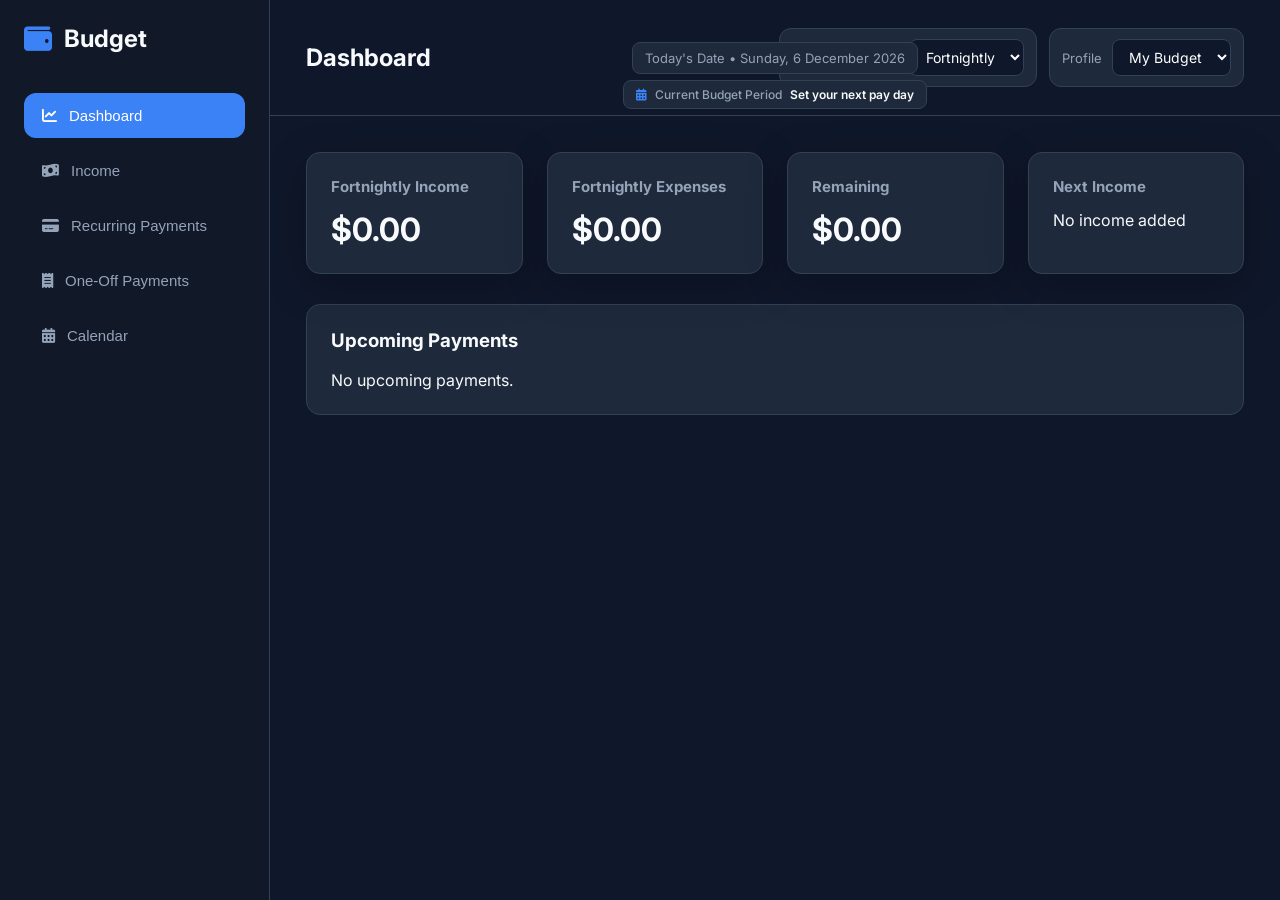
==== secondary/index.html @ ac541677 "Add files via upload" ====
<!DOCTYPE html>
<html lang="en">
<head>

    <meta charset="UTF-8">
    <meta name="viewport" content="width=device-width, initial-scale=1.0">

    <title>Budget </title>

    <link rel="stylesheet" href="style.css">

    <link rel="preconnect" href="https://fonts.googleapis.com">
    <link rel="preconnect" href="https://fonts.gstatic.com" crossorigin>

    <link href="https://fonts.googleapis.com/css2?family=Inter:wght@300;400;500;600;700&display=swap" rel="stylesheet">

    <link rel="stylesheet"
          href="https://cdnjs.cloudflare.com/ajax/libs/font-awesome/6.7.2/css/all.min.css">

</head>

<body>

<div class="app">

    <!-- ===================================== -->
    <!-- SIDEBAR -->
    <!-- ===================================== -->

    <aside class="sidebar">

        <div class="logo">

            <i class="fa-solid fa-wallet"></i>

            <h1>Budget</h1>

        </div>

        <nav>

            <button class="nav-btn active"
                    data-page="dashboard">

                <i class="fa-solid fa-chart-line"></i>

                Dashboard

            </button>

            <button class="nav-btn"
                    data-page="income">

                <i class="fa-solid fa-money-bill-wave"></i>

                Income

            </button>

            <button class="nav-btn"
                    data-page="payments">

                <i class="fa-solid fa-credit-card"></i>

                Recurring Payments

            </button>

			<button class="nav-btn"
					data-page="oneoff">

				<i class="fa-solid fa-receipt"></i>

				One-Off Payments

			</button>

            <button class="nav-btn"
                    data-page="calendar">

                <i class="fa-solid fa-calendar-days"></i>

                Calendar

            </button>

        </nav>

    </aside>

    <!-- ===================================== -->
    <!-- MAIN CONTENT -->
    <!-- ===================================== -->

    <main class="main">

        <header class="topbar">

    <h2 id="pageTitle">
        Dashboard
    </h2>

		<div class="topbar-right">

		<!-- Budget Schedule -->
		<div class="schedule-selector">

			<label for="budgetSchedule">
				Budget Schedule
			</label>

			<select id="budgetSchedule">

				<option value="Weekly">
					Weekly
				</option>

				<option value="Fortnightly" selected>
					Fortnightly
				</option>

				<option value="Monthly">
					Monthly
				</option>

			</select>

		</div>


		<!-- Profile -->
		<div class="profile-selector">

			<label for="profileSelector">
				Profile
			</label>

			<select id="profileSelector">

				<option value="default">
					My Budget
				</option>

			</select>

		</div>


		<span id="currentDate"></span>

	</div>

    <div class="budget-period">

        <i class="fa-solid fa-calendar-days"></i>

        <span>Current Budget Period</span>

        <strong id="currentBudgetPeriod">
            —
        </strong>

    </div>

</header>

        <!-- ================================ -->
        <!-- DASHBOARD -->
        <!-- ================================ -->

        <section
            id="dashboard"
            class="page active">

			
            <div class="dashboard-cards">

                <div class="card">

                    <h3 id="incomePeriodLabel">
					Fortnightly Income
					</h3>

                    <h2 id="monthlyIncome">$0.00</h2>

                </div>

                <div class="card">

                    <h3 id="paymentsPeriodLabel">
					Fortnightly Expenses
					</h3>

                    <h2 id="monthlyPayments">$0.00</h2>

                </div>

                <div class="card">

                    <h3>Remaining</h3>

                    <h2 id="remainingIncome">$0.00</h2>

                </div>

                <div class="card">

                    <h3>Next Income</h3>

                    <div id="nextIncome">

                        No income added

                    </div>

                </div>

            </div>

            <div class="panel">

                <div class="panel-header">

                    <h3>

                        Upcoming Payments

                    </h3>

                </div>

                <div id="upcomingPayments">

                </div>

            </div>

        </section>

        <!-- ================================ -->
        <!-- INCOME -->
        <!-- ================================ -->

        <section
            id="income"
            class="page">

            <div class="page-header">

                <h3>Income</h3>

                <button
                    id="addIncomeBtn"
                    class="primary-btn">

                    <i class="fa-solid fa-plus"></i>

                    Add Income

                </button>

            </div>

            <table class="data-table">

                <thead>

                <tr>

                    <th>Name</th>

                    <th>Amount</th>

                    <th>Frequency</th>

                    <th>Next Payment</th>

                    <th>Actions</th>

                </tr>

                </thead>

                <tbody id="incomeTable">

                </tbody>

            </table>

        </section>

        <!-- ================================ -->
        <!-- PAYMENTS -->
        <!-- ================================ -->

        <section
            id="payments"
            class="page">

            <div class="page-header">

                <h3>Recurring Payments</h3>

                <button
                    id="addPaymentBtn"
                    class="primary-btn">

                    <i class="fa-solid fa-plus"></i>

                    Add Payment

                </button>

            </div>

            <table class="data-table" id="paymentsTable">

                <thead>

                <tr>

                    <th>Name</th>

                    <th>Amount</th>

                    <th>Frequency</th>

                    <th>Next Due</th>

                    <th>Paid</th>

                    <th>Actions</th>

                </tr>

                </thead>

                <tbody id="paymentTable">

                </tbody>

            </table>

        </section>

		<!-- ================================ -->
		<!-- ONE-OFF PAYMENTS -->
		<!-- ================================ -->

		<section
			id="oneoff"
			class="page">

			<div class="page-header">

				<h3>One-Off Payments</h3>

				<button
					id="addOneOffBtn"
					class="primary-btn">

					<i class="fa-solid fa-plus"></i>

					Add One-Off Payment

				</button>

			</div>

			<table class="data-table">

				<thead>

				<tr>

					<th>Name</th>

					<th>Amount</th>

					<th>Date</th>

					<th>Actions</th>

				</tr>

				</thead>

				<tbody id="oneOffTable">

				</tbody>

			</table>

		</section>

        <!-- ================================ -->
        <!-- CALENDAR -->
        <!-- ================================ -->

        <section
            id="calendar"
            class="page">

            <div class="calendar-header">

                <button id="previousMonth">

                    <i class="fa-solid fa-chevron-left"></i>

                </button>

                <h2 id="calendarMonth">

                    July 2026

                </h2>

                <button id="nextMonth">

                    <i class="fa-solid fa-chevron-right"></i>

                </button>

            </div>

            <div
                class="calendar-grid"
                id="calendarGrid">

            </div>

        </section>

    </main>

</div>

<!-- ===================================== -->
<!-- MODAL -->
<!-- ===================================== -->

<div
    id="modal"
    class="modal hidden">

    <div class="modal-content">

        <h2 id="modalTitle">

            Add Item

        </h2>

        <form id="itemForm">

            <div class="form-group">

                <label>Name</label>

                <input
                    type="text"
                    id="itemName"
                    required>

            </div>

            <div class="form-group">

                <label>Amount</label>

                <input
                    type="number"
                    id="itemAmount"
                    step="0.01"
                    required>

            </div>

            <div class="form-group" id="frequencyGroup">

                <label>Frequency</label>

                <select id="itemFrequency">

                    <option>Weekly</option>

                    <option>Fortnightly</option>

                    <option>Monthly</option>

                    <option>Quarterly</option>

                    <option>Yearly</option>

                </select>

            </div>

            <div class="form-group">

                <label id="itemDateLabel">Next Date</label>

                <input
                    type="date"
                    id="itemDate"
                    required>

            </div>

            <div class="modal-buttons">

                <button
                    type="button"
                    id="cancelBtn"
                    class="secondary-btn">

                    Cancel

                </button>

                <button
                    type="submit"
                    class="primary-btn">

                    Save

                </button>

            </div>

        </form>

    </div>

</div>

<script src="app.js"></script>

</body>
</html>
---- secondary/style.css ----
/* ==========================================================
   Budget Dashboard
   style.css
========================================================== */

:root{

    --bg:#0f172a;
    --sidebar:#111827;
    --panel:#1e293b;
    --panel-hover:#273549;

    --border:#334155;

    --primary:#3b82f6;
    --primary-hover:#2563eb;

    --success:#22c55e;
    --warning:#f59e0b;
    --danger:#ef4444;

    --text:#f8fafc;
    --text-muted:#94a3b8;

    --radius:14px;

    --shadow:
        0 12px 40px rgba(0,0,0,.25);

    --transition:.25s ease;

}

/* ==========================================================
   RESET
========================================================== */

*{

    margin:0;
    padding:0;
    box-sizing:border-box;

}

body{

    font-family:'Inter',sans-serif;

    background:var(--bg);

    color:var(--text);

    overflow:hidden;

}

/* ==========================================================
   LAYOUT
========================================================== */

.app{

    display:grid;

    grid-template-columns:270px 1fr;

    height:100vh;

}

/* ==========================================================
   SIDEBAR
========================================================== */

.sidebar{

    background:var(--sidebar);

    border-right:1px solid var(--border);

    display:flex;

    flex-direction:column;

    padding:24px;

}

.logo{

    display:flex;

    align-items:center;

    gap:12px;

    margin-bottom:40px;

}

.logo i{

    color:var(--primary);

    font-size:28px;

}

.logo h1{

    font-size:24px;

    font-weight:700;

}

.sidebar nav{

    display:flex;

    flex-direction:column;

    gap:10px;

}

.nav-btn{

    border:none;

    background:none;

    color:var(--text-muted);

    padding:14px 18px;

    border-radius:12px;

    cursor:pointer;

    display:flex;

    align-items:center;

    gap:12px;

    font-size:15px;

    transition:var(--transition);

}

.nav-btn:hover{

    background:rgba(255,255,255,.05);

    color:white;

}

.nav-btn.active{

    background:var(--primary);

    color:white;

}

/* ==========================================================
   MAIN
========================================================== */

.main{

    display:flex;

    flex-direction:column;

    overflow:hidden;

}

/* ==========================================================
   TOPBAR
========================================================== */

.topbar {
    position:relative;
    display:flex;
    justify-content:space-between;
    align-items:center;
    padding:28px 36px;
    border-bottom:1px solid var(--border);
}

.topbar-right {
    display:flex;
    align-items:center;
    gap:12px;
}

#currentDate {
    position:absolute;
    left:50%;
    transform:translateX(-50%);

    background:var(--panel);
    border:1px solid var(--border);
    border-radius:8px;

    padding:7px 12px;

    color:var(--text-muted);
    font-size:13px;
}

/* ==========================================================
   PAGES
========================================================== */

.page{

    display:none;

    overflow:auto;

    padding:36px;

    height:100%;

}

.page.active{

    display:block;

}

/* ==========================================================
   PAGE HEADER
========================================================== */

.page-header{

    display:flex;

    justify-content:space-between;

    align-items:center;

    margin-bottom:25px;

}

/* ==========================================================
   BUTTONS
========================================================== */

.primary-btn,
.secondary-btn{

    border:none;

    padding:12px 20px;

    border-radius:10px;

    cursor:pointer;

    font-size:14px;

    transition:var(--transition);

}

.primary-btn{

    background:var(--primary);

    color:white;

}

.primary-btn:hover{

    background:var(--primary-hover);

}

.secondary-btn{

    background:#374151;

    color:white;

}

.secondary-btn:hover{

    background:#475569;

}

/* ==========================================================
   DASHBOARD
========================================================== */

.dashboard-cards{

    display:grid;

    grid-template-columns:repeat(4,1fr);

    gap:24px;

    margin-bottom:30px;

}

.card{

    background:var(--panel);

    border:1px solid var(--border);

    border-radius:var(--radius);

    padding:24px;

    box-shadow:var(--shadow);

}

.card h3{

    color:var(--text-muted);

    font-size:15px;

    margin-bottom:14px;

}

.card h2{

    font-size:32px;

}

.panel{

    background:var(--panel);

    border:1px solid var(--border);

    border-radius:var(--radius);

    padding:24px;

}

.panel-header{

    margin-bottom:18px;

}

/* ==========================================================
   TABLES
========================================================== */

.data-table{

    width:100%;

    border-collapse:collapse;

    background:var(--panel);

    border-radius:var(--radius);

    overflow:hidden;

}

.data-table th{

    background:#243244;

    text-align:left;

    padding:18px;

    font-weight:600;

}

.data-table td{

    padding:18px;

    border-top:1px solid var(--border);

}

.data-table tbody tr{

    transition:var(--transition);

}

.data-table tbody tr:hover{

    background:rgba(255,255,255,.04);

}

/* ==========================================================
   ACTION BUTTONS
========================================================== */

.action-btn{

    width:38px;

    height:38px;

    border:none;

    border-radius:8px;

    cursor:pointer;

    color:white;

    margin-right:6px;

}

.edit-btn{

    background:var(--primary);

}

.delete-btn{

    background:var(--danger);

}

.paid-btn{

    background:var(--success);

}

/* ==========================================================
   CALENDAR
========================================================== */

.calendar-header{

    display:flex;

    justify-content:center;

    align-items:center;

    gap:20px;

    margin-bottom:24px;

}

.calendar-header button{

    width:42px;

    height:42px;

    border:none;

    border-radius:10px;

    background:var(--panel);

    color:white;

    cursor:pointer;

}

.calendar-grid{

    display:grid;

    grid-template-columns:repeat(7,1fr);

    gap:12px;

}

.calendar-day{

    min-height:130px;

    background:var(--panel);

    border:1px solid var(--border);

    border-radius:12px;

    padding:12px;

}

.calendar-number{

    font-weight:700;

    margin-bottom:8px;

}

.calendar-event{

    font-size:12px;

    padding:4px 8px;

    border-radius:6px;

    margin-top:6px;

    overflow:hidden;

    white-space:nowrap;

    text-overflow:ellipsis;

}

.calendar-event.income-event {

    background:var(--success);

    color:white;
}

.calendar-event.payment-event {

    background:var(--danger);

    color:white;
}

.calendar-event.oneoff-event {

    background:#a855f7;

    color:white;

}

.schedule-selector {

    display:flex;

    align-items:center;

    gap:10px;

    background:var(--panel);

    border:1px solid var(--border);

    border-radius:12px;

    padding:10px 12px;

}

.schedule-selector label {

    color:var(--text-muted);

    font-size:13px;

}

.schedule-selector select {

    background:#0f172a;

    color:white;

    border:1px solid var(--border);

    border-radius:8px;

    padding:8px 12px;

    font-size:14px;

    font-family:'Inter',sans-serif;

    cursor:pointer;

    outline:none;

}

	.schedule-selector input[type="date"] {

    background:#0f172a;

    color:white;

    border:1px solid var(--border);

    border-radius:8px;

    padding:8px 12px;

    font-size:14px;

    font-family:'Inter',sans-serif;

    cursor:pointer;

    outline:none;

}

/* ==========================================================
   PROFILE SELECTOR
========================================================== */

.profile-selector {

    display:flex;

    align-items:center;

    gap:10px;

    background:var(--panel);

    border:1px solid var(--border);

    border-radius:12px;

    padding:10px 12px;

}

.profile-selector label {

    color:var(--text-muted);

    font-size:13px;

}

.profile-selector select {

    background:#0f172a;

    color:white;

    border:1px solid var(--border);

    border-radius:8px;

    padding:8px 12px;

    font-size:14px;

    font-family:'Inter',sans-serif;

    cursor:pointer;

    outline:none;

}

/* ==========================================================
   CURRENT BUDGET PERIOD
========================================================== */

.budget-period {

    position:absolute;

    left:50%;

    top:80px;

    transform:translateX(-50%);

    display:flex;

    align-items:center;

    gap:8px;

    padding:6px 12px;

    background:var(--panel);

    border:1px solid var(--border);

    border-radius:8px;

    color:var(--text-muted);

    font-size:12px;

    white-space:nowrap;

}

.budget-period i {

    color:var(--primary);

    font-size:12px;

}

.budget-period span {

    color:var(--text-muted);

    font-weight:500;

}

.budget-period strong {

    color:var(--text);

    font-weight:600;

}

/* ==========================================================
   MODAL
========================================================== */

.modal{

    position:fixed;

    inset:0;

    background:rgba(0,0,0,.65);

    display:flex;

    justify-content:center;

    align-items:center;

    z-index:999;

}

.hidden{

    display:none;

}

.modal-content{

    width:450px;

    background:var(--panel);

    border-radius:16px;

    padding:28px;

    border:1px solid var(--border);

    box-shadow:var(--shadow);

}

.modal-content h2{

    margin-bottom:24px;

}

.form-group{

    display:flex;

    flex-direction:column;

    margin-bottom:18px;

}

.form-group label{

    margin-bottom:8px;

    color:var(--text-muted);

}

.form-group input,
.form-group select{

    background:#0f172a;

    color:white;

    border:1px solid var(--border);

    border-radius:10px;

    padding:12px;

    font-size:15px;

}

.form-group input:focus,
.form-group select:focus{

    outline:none;

    border-color:var(--primary);

}

.modal-buttons{

    display:flex;

    justify-content:flex-end;

    gap:12px;

    margin-top:26px;

}

/* ==========================================================
   UPCOMING PAYMENTS
========================================================== */

.payment-item{

    display:flex;

    justify-content:space-between;

    align-items:center;

    padding:16px 0;

    border-bottom:1px solid rgba(255,255,255,.08);

}

.payment-item:last-child{

    border-bottom:none;

}

.payment-status{

    font-size:13px;

    font-weight:600;

}

.status-good{

    color:var(--success);

}

.status-warning{

    color:var(--warning);

}

.status-danger{

    color:var(--danger);

}

/* ==========================================================
   SCROLLBAR
========================================================== */

::-webkit-scrollbar{

    width:10px;

}

::-webkit-scrollbar-track{

    background:#0b1220;

}

::-webkit-scrollbar-thumb{

    background:#334155;

    border-radius:20px;

}

::-webkit-scrollbar-thumb:hover{

    background:#475569;

}

/* ==========================================================
   RESPONSIVE
========================================================== */

@media(max-width:1100px){

    .dashboard-cards{

        grid-template-columns:repeat(2,1fr);

    }

}

@media(max-width:850px){

    .app{

        grid-template-columns:1fr;

    }

    .sidebar{

        flex-direction:row;

        justify-content:space-around;

        align-items:center;

        padding:15px;

    }

    .logo{

        display:none;

    }

    .sidebar nav{

        flex-direction:row;

        width:100%;

        justify-content:space-around;

    }

    .nav-btn{

        flex-direction:column;

        gap:6px;

        font-size:12px;

    }

    .dashboard-cards{

        grid-template-columns:1fr;

    }

    .calendar-grid{

        grid-template-columns:repeat(2,1fr);

    }

}

@media(max-width:600px){

    .calendar-grid{

        grid-template-columns:1fr;

    }

}

/* Hide Paid column */
#paymentsTable th:nth-child(5),
#paymentsTable td:nth-child(5) {
    display: none;
}
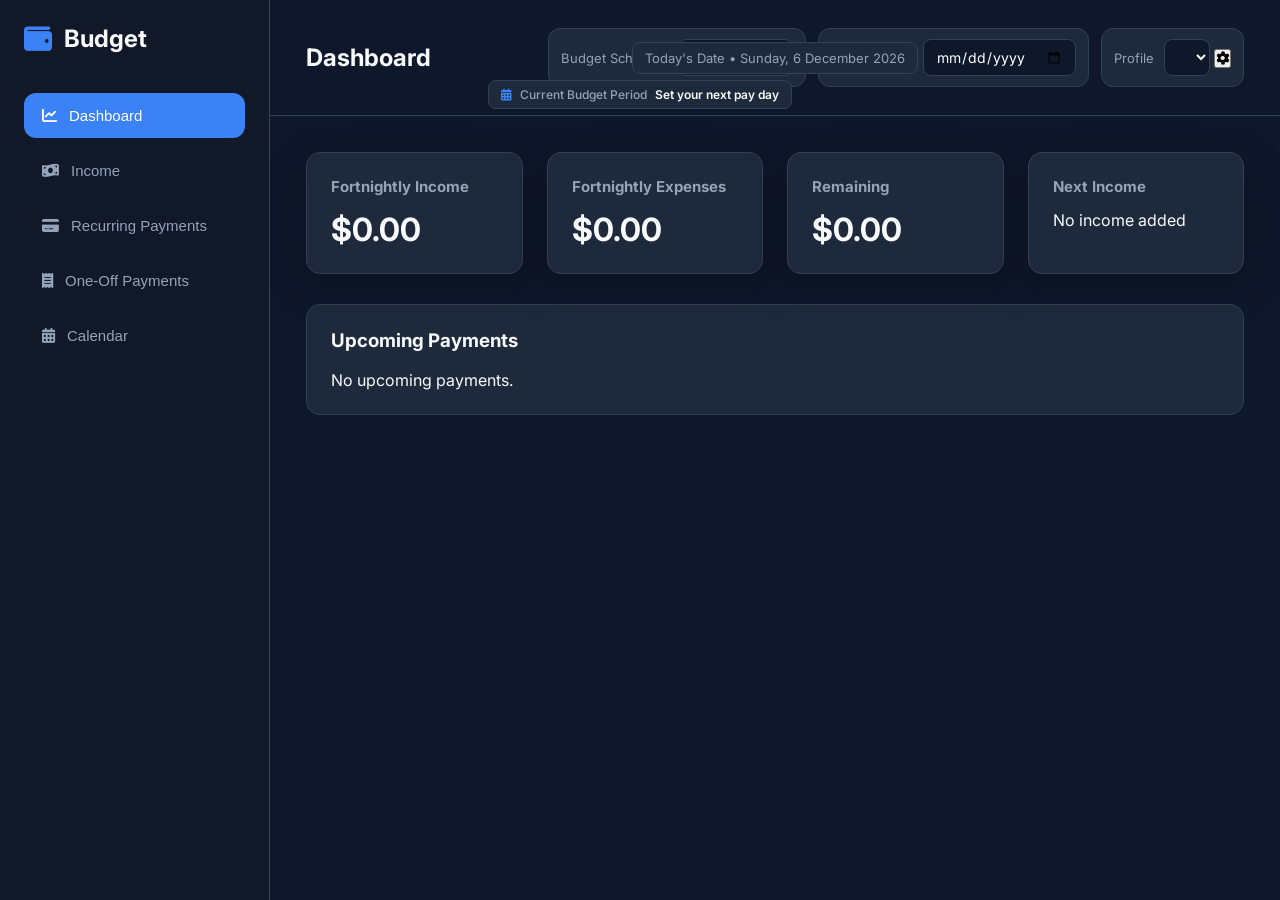
==== commit 61e3f598: "Refactor HTML structure and add new features" ====
--- a/secondary/index.html
+++ b/secondary/index.html
@@ -128,6 +128,20 @@
 		</div>
 
 
+		<!-- Next Pay Day -->
+		<div class="schedule-selector">
+
+			<label for="budgetAnchorDate">
+				Next Pay Day
+			</label>
+
+			<input
+				type="date"
+				id="budgetAnchorDate">
+
+		</div>
+
+
 		<!-- Profile -->
 		<div class="profile-selector">
 
@@ -135,20 +149,29 @@
 				Profile
 			</label>
 
-			<select id="profileSelector">
-
-				<option value="default">
-					My Budget
-				</option>
-
-			</select>
+			<div class="profile-controls">
+
+				<select id="profileSelector"></select>
+
+				<button
+					type="button"
+					id="manageProfilesBtn"
+					class="profile-manage-btn"
+					title="Manage Profiles">
+
+					<i class="fa-solid fa-gear"></i>
+
+				</button>
+
+			</div>
 
 		</div>
+		</div>
 
 
 		<span id="currentDate"></span>
 
-	</div>
+	</header>
 
     <div class="budget-period">
 
@@ -534,7 +557,57 @@
 
 </div>
 
+<!-- ===================================== -->
+<!-- PROFILE MANAGEMENT MODAL -->
+<!-- ===================================== -->
+
+<div
+    id="profileModal"
+    class="modal hidden">
+
+    <div class="modal-content profile-modal-content">
+
+        <h2>
+            Manage Profiles
+        </h2>
+
+        <div
+            id="profileList"
+            class="profile-list">
+        </div>
+
+        <div class="profile-create-section">
+
+            <button
+                type="button"
+                id="createProfileBtn"
+                class="primary-btn">
+
+                <i class="fa-solid fa-plus"></i>
+
+                Create New Profile
+
+            </button>
+
+        </div>
+
+        <div class="modal-buttons">
+
+            <button
+                type="button"
+                id="closeProfileModalBtn"
+                class="secondary-btn">
+
+                Close
+
+            </button>
+
+        </div>
+
+    </div>
+
+</div>
 <script src="app.js"></script>
 
 </body>
-</html>+</html>
